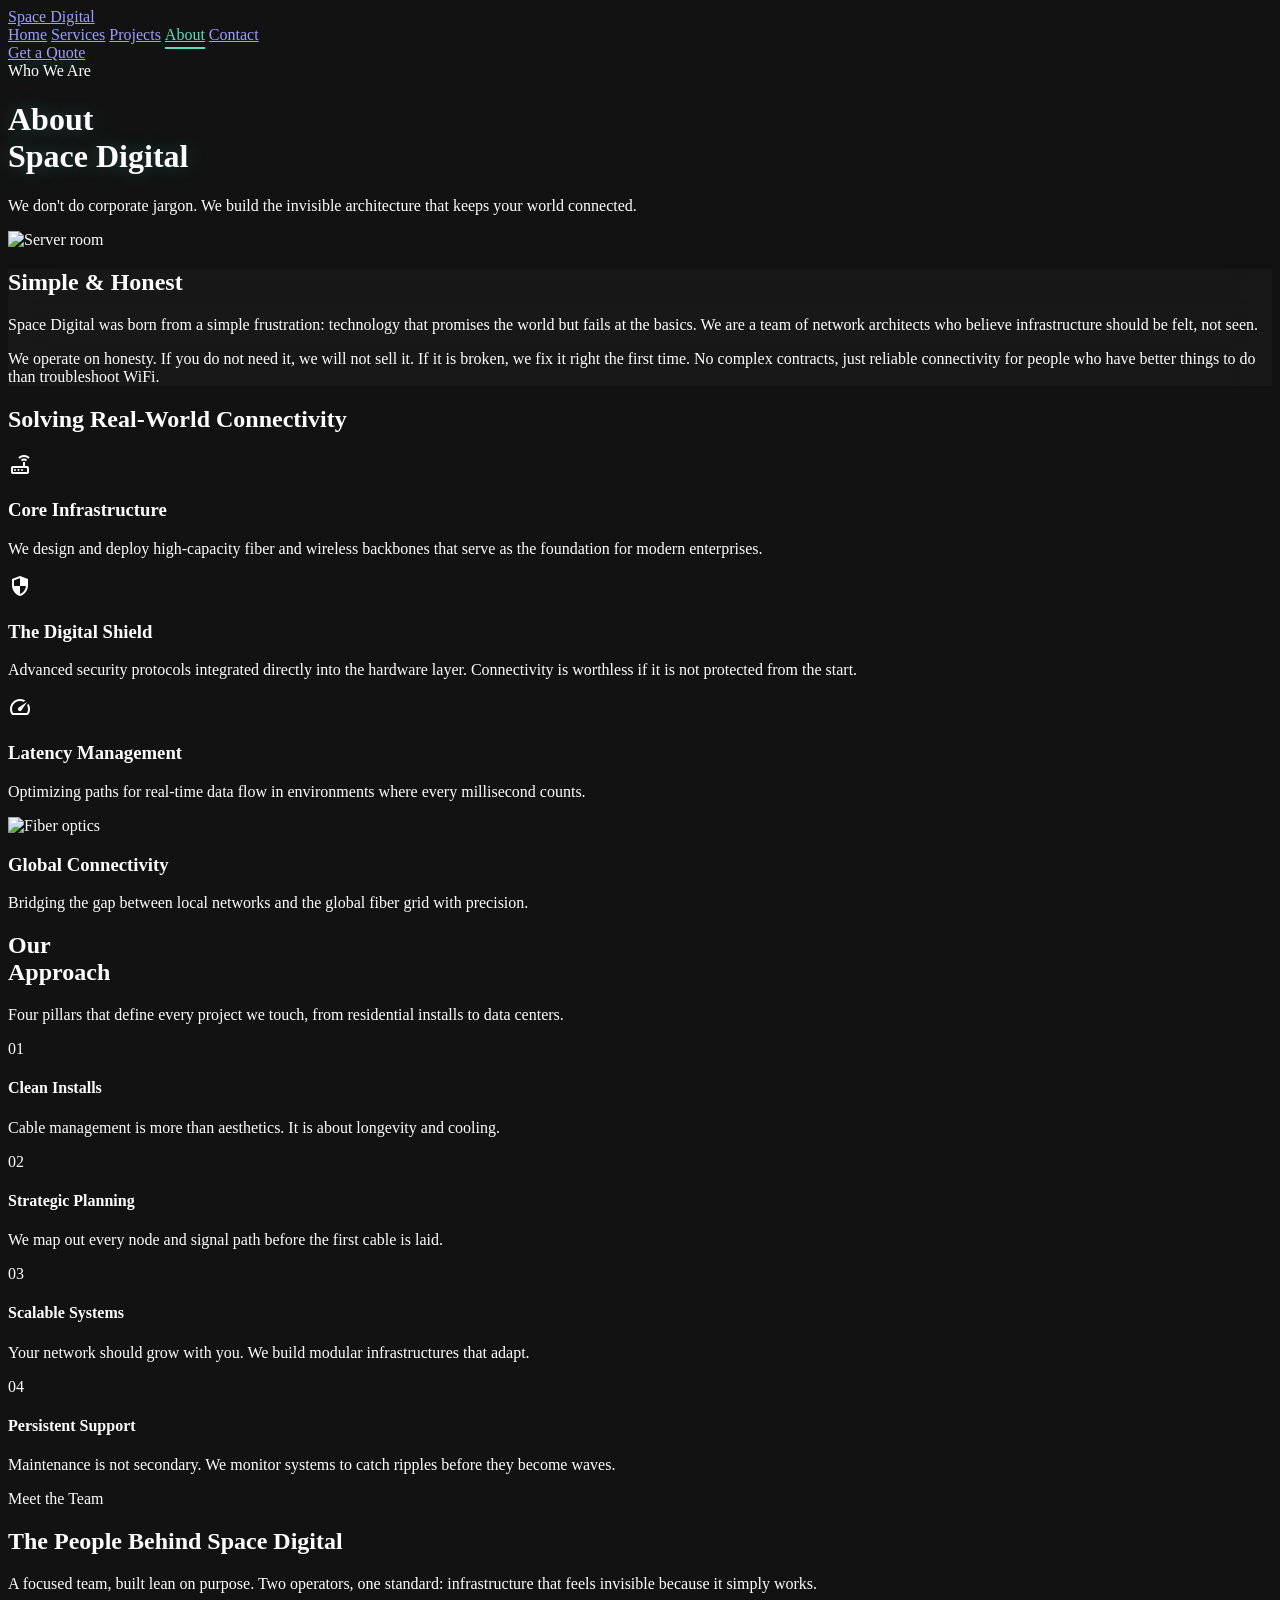
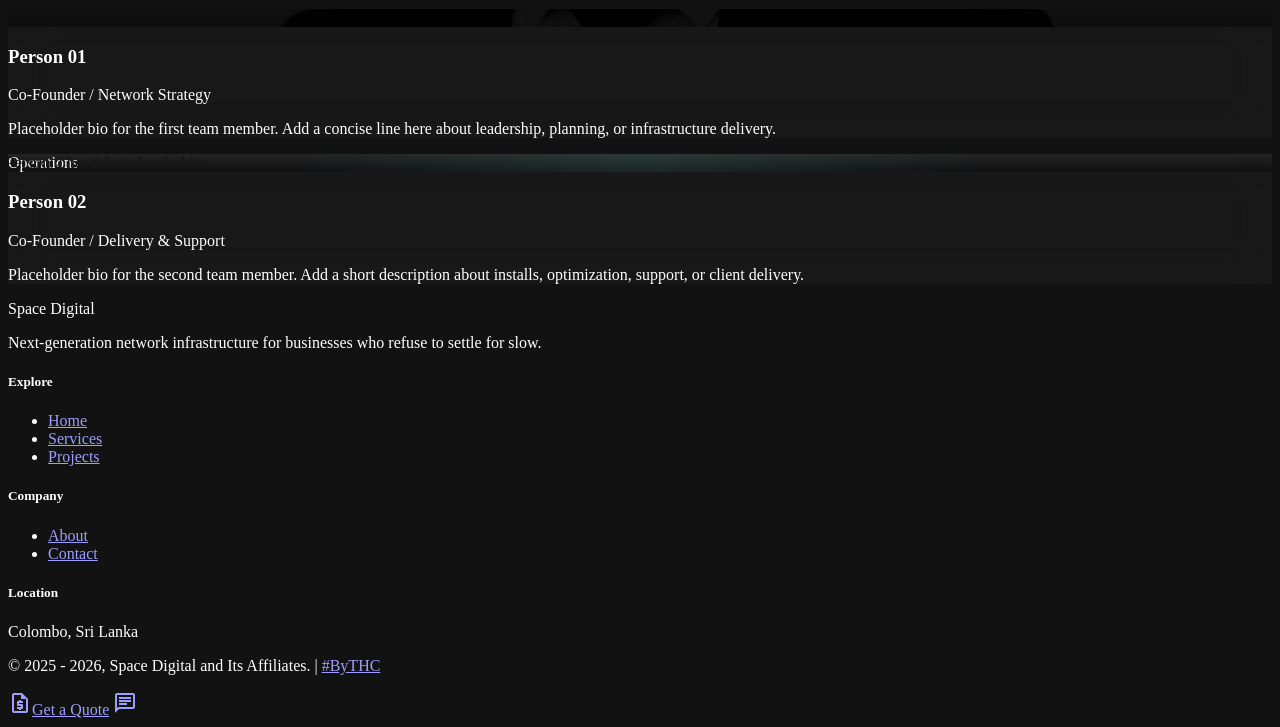
==== about.html @ 9ad829d1 "Initial clean upload" ====
<!DOCTYPE html>
<html class="dark" lang="en">
<head>
  <meta charset="utf-8" />
  <meta name="viewport" content="width=device-width, initial-scale=1.0" />
  <title>Space Digital | About</title>
  <script src="https://cdn.tailwindcss.com?plugins=forms,container-queries"></script>
  <link rel="stylesheet" href="https://fonts.googleapis.com/css2?family=Space+Grotesk:wght@300;400;500;600;700&family=Inter:wght@300;400;500;600;700&display=swap" />
  <link rel="stylesheet" href="https://fonts.googleapis.com/css2?family=Material+Symbols+Outlined:wght,FILL@100..700,0..1&display=swap" />
  <script>
    tailwind.config = { darkMode: "class", theme: { extend: { colors: { background: "#131318", primary: "#61dbbf", primaryContainer: "#10a38a", secondary: "#87f032", tertiary: "#00daf3", onSurface: "#e4e1e9", onSurfaceVariant: "#bccac4", surfaceContainerLow: "#1b1b20", surfaceContainerLowest: "#0e0e13", surfaceContainerHigh: "#2a292f", outlineVariant: "#3d4945" }, fontFamily: { headline: ["Space Grotesk"], body: ["Inter"] } } } };
  </script>
  <link rel="stylesheet" href="./styles.css" />
</head>
<body class="min-h-screen bg-background text-onSurface font-body selection:bg-primary/30" data-page="about">
  <nav class="fixed top-0 z-50 w-full border-b border-white/5 bg-[#0e0e12]/80 backdrop-blur-xl">
    <div class="mx-auto flex max-w-7xl items-center justify-between px-8 py-5">
      <a class="font-headline text-2xl font-bold tracking-tighter text-primary" href="./index.html">Space Digital</a>
      <div class="hidden items-center gap-10 md:flex">
        <a class="font-headline text-sm tracking-tight text-onSurface/70 hover:text-primary" data-nav="home" href="./index.html">Home</a>
        <a class="font-headline text-sm tracking-tight text-onSurface/70 hover:text-primary" data-nav="services" href="./services.html">Services</a>
        <a class="font-headline text-sm tracking-tight text-onSurface/70 hover:text-primary" data-nav="projects" href="./projects.html">Projects</a>
        <a class="font-headline text-sm tracking-tight text-onSurface/70 hover:text-primary" data-nav="about" href="./about.html">About</a>
        <a class="font-headline text-sm tracking-tight text-onSurface/70 hover:text-primary" data-nav="contact" href="./contact.html">Contact</a>
      </div>
      <a class="primary-glow-btn rounded-full bg-[#009F86] px-7 py-2.5 text-sm font-bold text-white" href="./contact.html">Get a Quote</a>
    </div>
  </nav>

  <main class="relative overflow-hidden pt-32">
    <div class="connectivity-grid-dots absolute inset-0 pointer-events-none opacity-50"></div>
    <header class="relative z-10 mx-auto mb-32 max-w-7xl px-8">
      <div class="grid items-end gap-12 md:grid-cols-2">
        <div class="space-y-6"><span class="inline-block rounded-full bg-surfaceContainerHigh px-3 py-1 text-xs font-bold uppercase tracking-[0.2em] text-secondary">Who We Are</span><h1 class="text-glow font-headline text-6xl font-bold leading-none tracking-tighter md:text-8xl">About <br /><span class="text-primary">Space Digital</span></h1></div>
        <div class="pb-2"><p class="max-w-md border-l-4 border-primary/20 pl-6 text-xl font-light italic leading-relaxed text-onSurfaceVariant md:text-2xl">We don&apos;t do corporate jargon. We build the invisible architecture that keeps your world connected.</p></div>
      </div>
    </header>

    <section class="relative z-10 mx-auto max-w-7xl px-8 py-24">
      <div class="grid items-center gap-8 md:grid-cols-12">
        <div class="relative aspect-[16/9] overflow-hidden rounded-2xl shadow-2xl md:col-span-7"><img class="h-full w-full object-cover grayscale transition-all duration-700 hover:grayscale-0" src="https://lh3.googleusercontent.com/aida-public/[base64]" alt="Server room" /><div class="absolute inset-0 bg-gradient-to-t from-background via-transparent to-transparent"></div></div>
        <div class="z-20 md:-ml-12 md:col-span-5"><div class="glass-panel rounded-3xl border border-outlineVariant/10 p-10"><h2 class="mb-6 font-headline text-3xl font-bold text-primary">Simple &amp; Honest</h2><p class="mb-6 leading-relaxed text-onSurfaceVariant">Space Digital was born from a simple frustration: technology that promises the world but fails at the basics. We are a team of network architects who believe infrastructure should be felt, not seen.</p><p class="leading-relaxed text-onSurfaceVariant">We operate on honesty. If you do not need it, we will not sell it. If it is broken, we fix it right the first time. No complex contracts, just reliable connectivity for people who have better things to do than troubleshoot WiFi.</p></div></div>
      </div>
    </section>

    <section class="relative z-10 bg-surfaceContainerLowest/50 py-24">
      <div class="mx-auto max-w-7xl px-8">
        <div class="mb-16"><h2 class="mb-4 font-headline text-4xl font-bold tracking-tight">Solving Real-World Connectivity</h2><div class="h-1 w-24 rounded-full bg-secondary"></div></div>
        <div class="grid grid-cols-1 gap-6 md:grid-cols-3">
          <div class="rounded-3xl bg-surfaceContainerLow p-10 hover:bg-surfaceContainerHigh md:col-span-2"><span class="material-symbols-outlined mb-6 text-4xl text-primary">router</span><h3 class="mb-4 font-headline text-2xl font-bold">Core Infrastructure</h3><p class="text-lg text-onSurfaceVariant">We design and deploy high-capacity fiber and wireless backbones that serve as the foundation for modern enterprises.</p></div>
          <div class="rounded-3xl bg-primaryContainer p-10 text-[#003027]"><span class="material-symbols-outlined mb-6 text-4xl" style="font-variation-settings: 'FILL' 1;">security</span><h3 class="mb-4 font-headline text-2xl font-bold">The Digital Shield</h3><p class="opacity-90">Advanced security protocols integrated directly into the hardware layer. Connectivity is worthless if it is not protected from the start.</p></div>
          <div class="rounded-3xl bg-surfaceContainerLow p-10 hover:bg-surfaceContainerHigh"><span class="material-symbols-outlined mb-6 text-4xl text-tertiary">speed</span><h3 class="mb-4 font-headline text-2xl font-bold">Latency Management</h3><p class="text-onSurfaceVariant">Optimizing paths for real-time data flow in environments where every millisecond counts.</p></div>
          <div class="group relative overflow-hidden rounded-3xl md:col-span-2"><img class="h-80 w-full scale-105 object-cover transition-transform duration-1000 group-hover:scale-100" src="https://lh3.googleusercontent.com/aida-public/[base64]" alt="Fiber optics" /><div class="absolute inset-0 flex flex-col justify-end bg-black/60 p-10"><h3 class="mb-2 font-headline text-2xl font-bold text-white">Global Connectivity</h3><p class="max-w-md text-white/70">Bridging the gap between local networks and the global fiber grid with precision.</p></div></div>
        </div>
      </div>
    </section>

    <section class="relative z-10 mx-auto max-w-7xl px-8 py-32">
      <div class="grid gap-12 md:grid-cols-4">
        <div class="space-y-8"><h2 class="font-headline text-5xl font-bold leading-none tracking-tighter">Our <br /><span class="text-secondary">Approach</span></h2><p class="text-onSurfaceVariant">Four pillars that define every project we touch, from residential installs to data centers.</p></div>
        <div class="space-y-16 md:col-span-3">
          <div class="grid gap-12 md:grid-cols-2">
            <div class="group relative"><div class="absolute -left-8 top-0 font-headline text-6xl font-black text-outlineVariant/10 group-hover:text-primary/10">01</div><h4 class="mb-4 flex items-center gap-3 font-headline text-xl font-bold">Clean Installs <span class="h-px flex-1 bg-outlineVariant/20"></span></h4><p class="text-onSurfaceVariant">Cable management is more than aesthetics. It is about longevity and cooling.</p></div>
            <div class="group relative"><div class="absolute -left-8 top-0 font-headline text-6xl font-black text-outlineVariant/10 group-hover:text-primary/10">02</div><h4 class="mb-4 flex items-center gap-3 font-headline text-xl font-bold">Strategic Planning <span class="h-px flex-1 bg-outlineVariant/20"></span></h4><p class="text-onSurfaceVariant">We map out every node and signal path before the first cable is laid.</p></div>
            <div class="group relative"><div class="absolute -left-8 top-0 font-headline text-6xl font-black text-outlineVariant/10 group-hover:text-primary/10">03</div><h4 class="mb-4 flex items-center gap-3 font-headline text-xl font-bold">Scalable Systems <span class="h-px flex-1 bg-outlineVariant/20"></span></h4><p class="text-onSurfaceVariant">Your network should grow with you. We build modular infrastructures that adapt.</p></div>
            <div class="group relative"><div class="absolute -left-8 top-0 font-headline text-6xl font-black text-outlineVariant/10 group-hover:text-primary/10">04</div><h4 class="mb-4 flex items-center gap-3 font-headline text-xl font-bold">Persistent Support <span class="h-px flex-1 bg-outlineVariant/20"></span></h4><p class="text-onSurfaceVariant">Maintenance is not secondary. We monitor systems to catch ripples before they become waves.</p></div>
          </div>
        </div>
      </div>
    </section>

    <section class="relative z-10 bg-surfaceContainerLowest/40 py-32">
      <div class="mx-auto max-w-7xl px-8">
        <div class="mb-16 flex flex-col gap-6 md:flex-row md:items-end md:justify-between">
          <div>
            <span class="mb-4 inline-block rounded-full bg-surfaceContainerHigh px-3 py-1 text-xs font-bold uppercase tracking-[0.2em] text-secondary">Meet the Team</span>
            <h2 class="font-headline text-4xl font-bold tracking-tight md:text-5xl">The People Behind <span class="text-primary">Space Digital</span></h2>
          </div>
          <p class="max-w-xl text-onSurfaceVariant">A focused team, built lean on purpose. Two operators, one standard: infrastructure that feels invisible because it simply works.</p>
        </div>

        <div class="grid grid-cols-1 gap-8 md:grid-cols-2">
          <article class="team-card glass-panel rounded-[2rem] border border-outlineVariant/10 p-5 transition-all duration-500 hover:border-primary/20 hover:bg-surfaceContainerHigh/20">
            <div class="team-portrait aspect-[4/5] rounded-[1.5rem]">
              <img class="team-portrait-muted" src="./assets/person-1-headshot.jpg" alt="Person 1 headshot placeholder" />
              <img class="team-portrait-color" src="./assets/person-1-headshot.jpg" alt="Person 1 headshot" />
              <div class="absolute inset-0 bg-gradient-to-t from-background via-transparent to-transparent"></div>
              <div class="absolute left-6 top-6 rounded-full border border-white/10 bg-background/50 px-3 py-1 text-[10px] font-bold uppercase tracking-[0.2em] text-secondary backdrop-blur-md">Founder</div>
            </div>
            <div class="grid gap-6 p-4 pt-8 md:grid-cols-[1.2fr_1fr]">
              <div>
                <h3 class="font-headline text-3xl font-bold">Person 01</h3>
                <p class="mt-2 text-sm font-semibold uppercase tracking-[0.18em] text-primary">Co-Founder / Network Strategy</p>
              </div>
              <p class="text-sm leading-relaxed text-onSurfaceVariant">Placeholder bio for the first team member. Add a concise line here about leadership, planning, or infrastructure delivery.</p>
            </div>
          </article>

          <article class="team-card glass-panel rounded-[2rem] border border-outlineVariant/10 p-5 transition-all duration-500 hover:border-primary/20 hover:bg-surfaceContainerHigh/20">
            <div class="team-portrait aspect-[4/5] rounded-[1.5rem]">
              <img class="team-portrait-muted" src="./assets/person-2-headshot.jpg" alt="Person 2 headshot placeholder" />
              <img class="team-portrait-color" src="./assets/person-2-headshot.jpg" alt="Person 2 headshot" />
              <div class="absolute inset-0 bg-gradient-to-t from-background via-transparent to-transparent"></div>
              <div class="absolute left-6 top-6 rounded-full border border-white/10 bg-background/50 px-3 py-1 text-[10px] font-bold uppercase tracking-[0.2em] text-secondary backdrop-blur-md">Operations</div>
            </div>
            <div class="grid gap-6 p-4 pt-8 md:grid-cols-[1.2fr_1fr]">
              <div>
                <h3 class="font-headline text-3xl font-bold">Person 02</h3>
                <p class="mt-2 text-sm font-semibold uppercase tracking-[0.18em] text-primary">Co-Founder / Delivery &amp; Support</p>
              </div>
              <p class="text-sm leading-relaxed text-onSurfaceVariant">Placeholder bio for the second team member. Add a short description about installs, optimization, support, or client delivery.</p>
            </div>
          </article>
        </div>
      </div>
    </section>
  </main>

  <div data-footer></div>

  <nav class="fixed bottom-6 left-6 right-6 z-50 flex items-center justify-around rounded-full border border-white/10 bg-[#0e0e12]/80 p-3 shadow-2xl backdrop-blur-2xl md:hidden">
    <a class="flex items-center gap-2 rounded-full bg-primary px-8 py-3 text-white" href="./contact.html"><span class="material-symbols-outlined text-xl">request_quote</span><span class="text-[10px] font-bold uppercase tracking-widest">Get a Quote</span></a>
    <a class="flex items-center justify-center px-6 py-3 text-onSurface" href="./contact.html"><span class="material-symbols-outlined text-2xl text-secondary">chat</span></a>
  </nav>

  <script src="./script.js"></script>
</body>
</html>
---- styles.css ----
:root { color-scheme: dark; }
body { overflow-x: hidden; }
.material-symbols-outlined { font-variation-settings: "FILL" 0, "wght" 400, "GRAD" 0, "opsz" 24; }
.glass-panel { background: rgba(53, 52, 58, 0.2); backdrop-filter: blur(20px); -webkit-backdrop-filter: blur(20px); }
.glass-card { background: rgba(31, 31, 37, 0.4); backdrop-filter: blur(20px); border: 1px solid rgba(0, 159, 134, 0.1); transition: all 0.5s cubic-bezier(0.4, 0, 0.2, 1); }
.glass-card:hover { border-color: rgba(0, 159, 134, 0.3); box-shadow: 0 15px 40px -10px rgba(0, 0, 0, 0.5), 0 0 20px rgba(0, 159, 134, 0.1); transform: translateY(-6px); }
.text-glow { text-shadow: 0 0 20px rgba(97, 219, 191, 0.3); }
.orbit-arc { background: radial-gradient(circle at top right, rgba(97, 219, 191, 0.08), transparent 70%); }
.connectivity-grid { background-size: 40px 40px; background-image: linear-gradient(to right, rgba(61, 73, 69, 0.05) 1px, transparent 1px), linear-gradient(to bottom, rgba(61, 73, 69, 0.05) 1px, transparent 1px); }
.connectivity-grid-dots { background-image: radial-gradient(circle at 2px 2px, rgba(61, 73, 69, 0.15) 1px, transparent 0); background-size: 40px 40px; }
.primary-glow-btn { box-shadow: 0 4px 20px -5px rgba(0, 159, 134, 0.4); transition: all 0.4s cubic-bezier(0.4, 0, 0.2, 1); }
.primary-glow-btn:hover { box-shadow: 0 10px 30px -5px rgba(0, 159, 134, 0.6); transform: translateY(-2px); }
.whatsapp-glow { box-shadow: 0 4px 15px -3px rgba(37, 211, 102, 0.2); transition: all 0.4s cubic-bezier(0.4, 0, 0.2, 1); }
.whatsapp-glow:hover { box-shadow: 0 10px 25px -3px rgba(37, 211, 102, 0.4); transform: translateY(-2px); }
.bg-gradient-section { background: radial-gradient(circle at 50% 50%, rgba(0, 159, 134, 0.03) 0%, transparent 70%); }
@keyframes wave { 0% { transform: scale(0.8); opacity: 0; } 50% { opacity: 0.5; } 100% { transform: scale(2); opacity: 0; } }
.signal-wave { animation: wave 4s infinite linear; }
.signal-wave-delay-1 { animation-delay: 1.3s; }
.signal-wave-delay-2 { animation-delay: 2.6s; }
.active-nav { color: #61dbbf; border-bottom: 2px solid #61dbbf; padding-bottom: 0.25rem; font-weight: 500; }

.team-portrait {
  position: relative;
  overflow: hidden;
  background:
    radial-gradient(circle at top, rgba(97, 219, 191, 0.12), transparent 55%),
    linear-gradient(180deg, rgba(255, 255, 255, 0.05), rgba(0, 0, 0, 0.35));
}

.team-portrait img {
  position: absolute;
  inset: 0;
  width: 100%;
  height: 100%;
  object-fit: cover;
}

.team-portrait .team-portrait-muted {
  filter: grayscale(1) brightness(0.12) contrast(1.1);
  transform: scale(1.03);
  transition: opacity 0.6s ease, transform 0.6s ease;
}

.team-portrait .team-portrait-color {
  opacity: 0;
  transition: opacity 0.6s ease, transform 0.6s ease;
}

.team-card:hover .team-portrait .team-portrait-muted {
  opacity: 0;
  transform: scale(1);
}

.team-card:hover .team-portrait .team-portrait-color {
  opacity: 1;
  transform: scale(1.03);
}
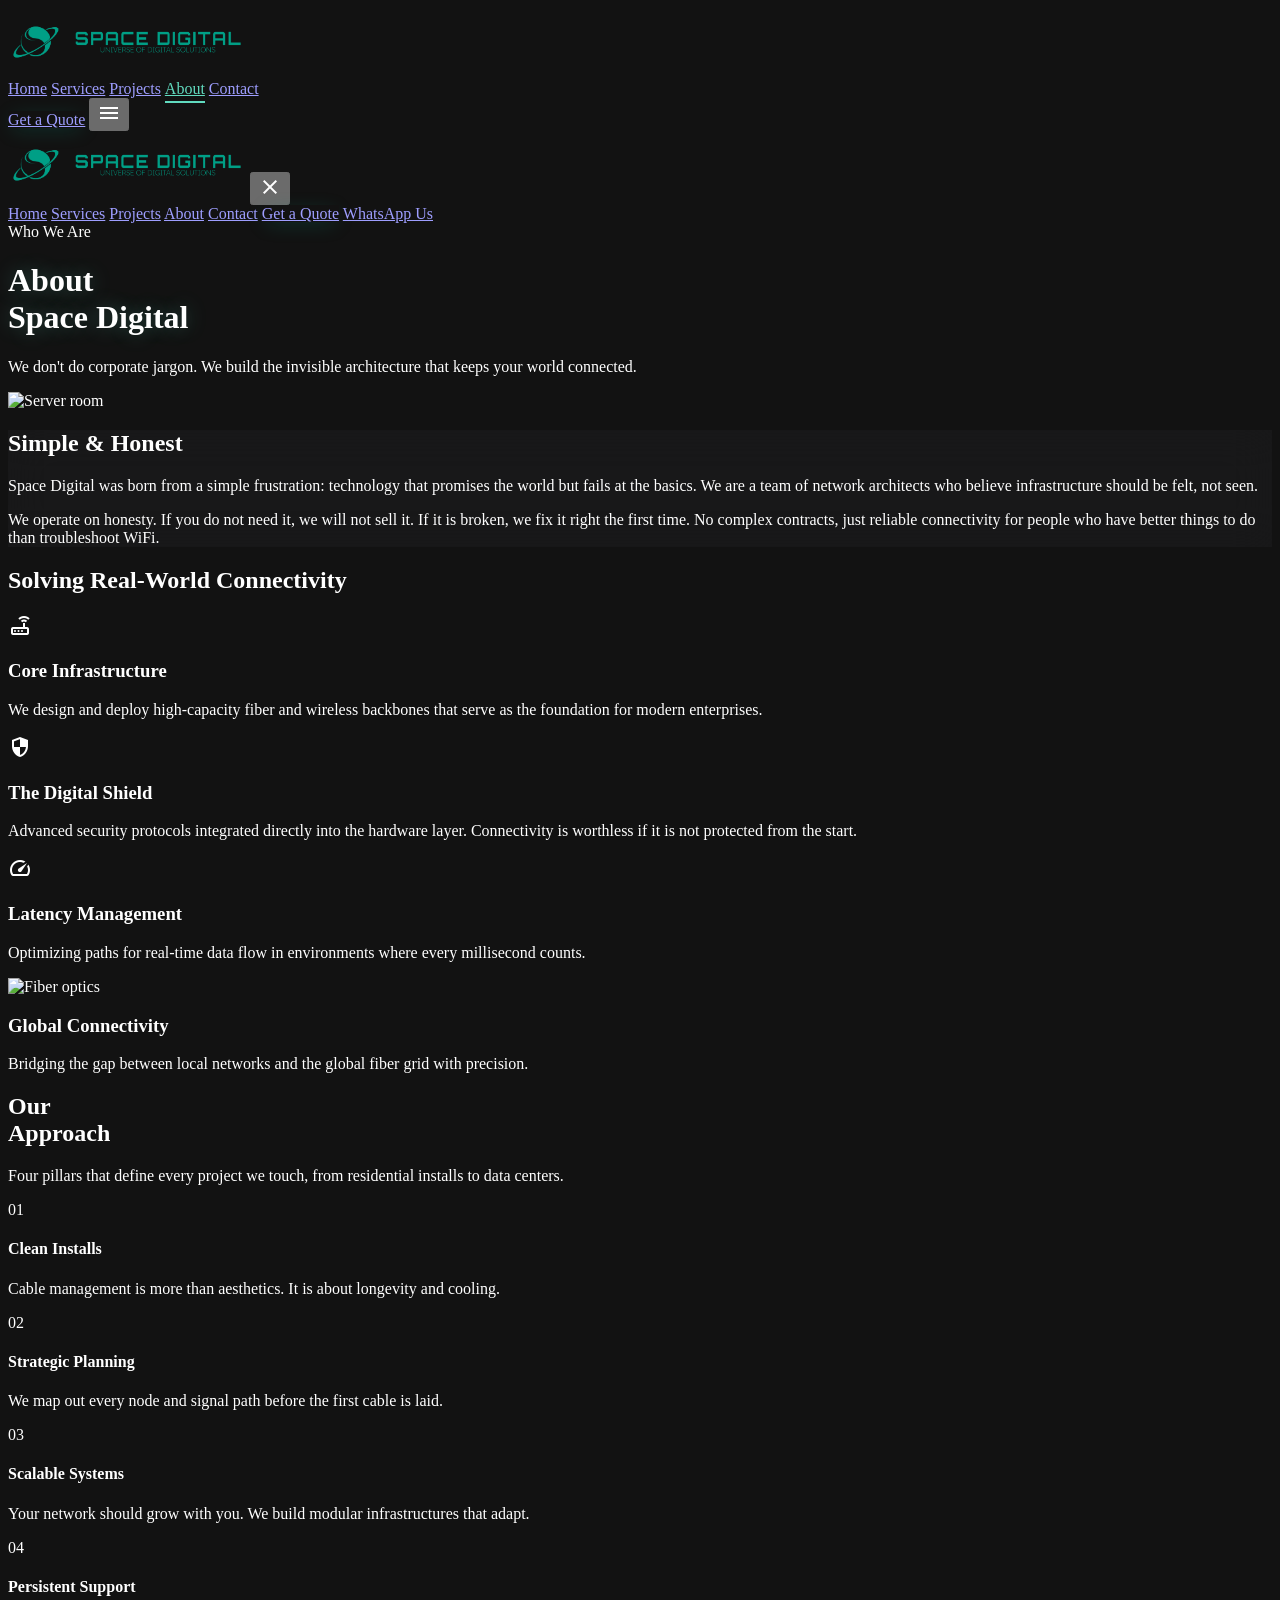
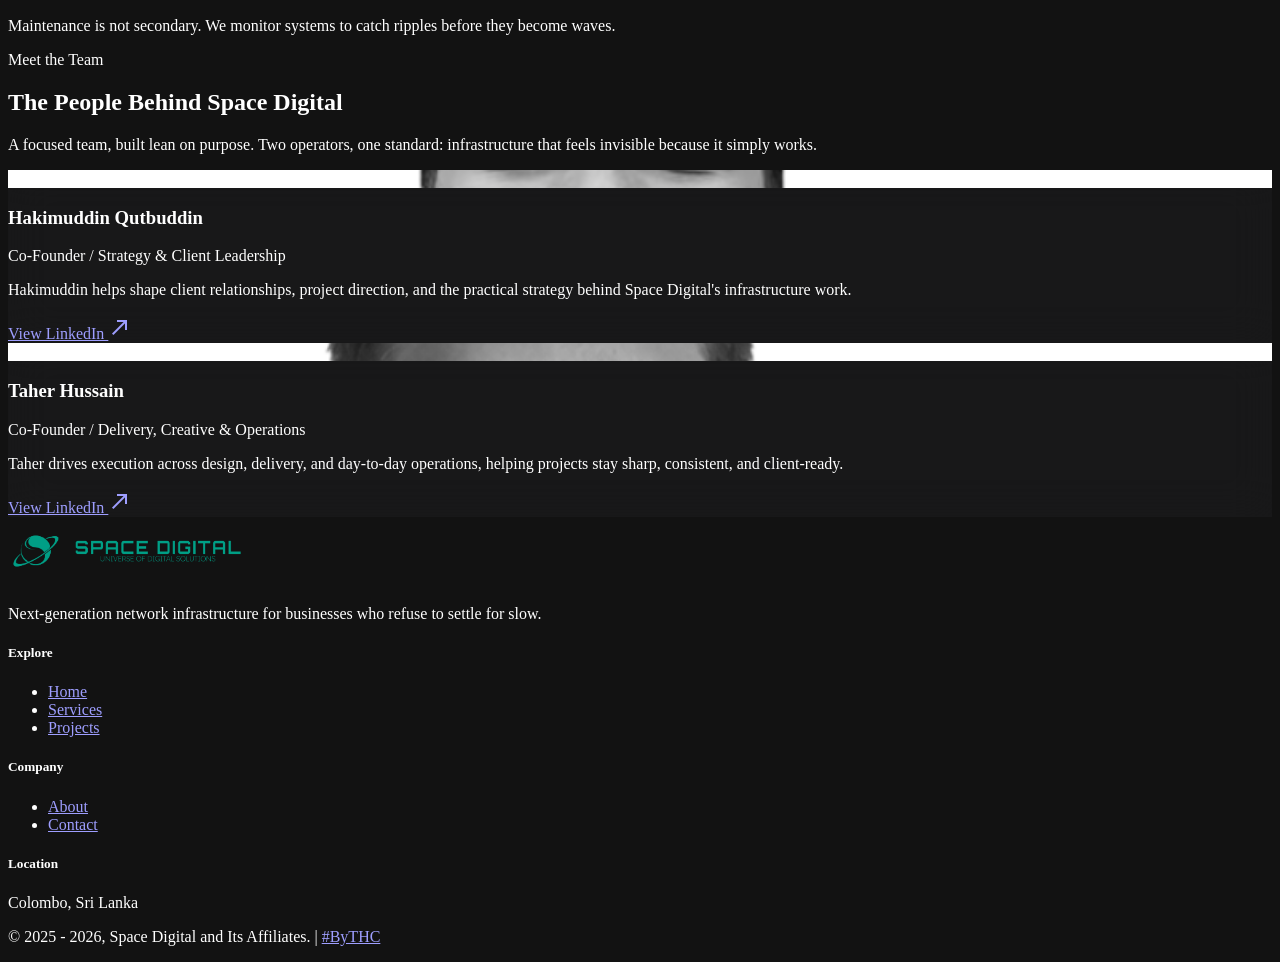
==== commit 6d96be96: "With About Changes" ====
--- a/about.html
+++ b/about.html
@@ -15,7 +15,7 @@
 <body class="min-h-screen bg-background text-onSurface font-body selection:bg-primary/30" data-page="about">
   <nav class="fixed top-0 z-50 w-full border-b border-white/5 bg-[#0e0e12]/80 backdrop-blur-xl">
     <div class="mx-auto flex max-w-7xl items-center justify-between px-8 py-5">
-      <a class="font-headline text-2xl font-bold tracking-tighter text-primary" href="./index.html">Space Digital</a>
+      <a class="inline-flex items-center" href="./index.html"><img class="site-logo" src="./assets/logo.png" alt="Space Digital logo" /></a>
       <div class="hidden items-center gap-10 md:flex">
         <a class="font-headline text-sm tracking-tight text-onSurface/70 hover:text-primary" data-nav="home" href="./index.html">Home</a>
         <a class="font-headline text-sm tracking-tight text-onSurface/70 hover:text-primary" data-nav="services" href="./services.html">Services</a>
@@ -23,9 +23,32 @@
         <a class="font-headline text-sm tracking-tight text-onSurface/70 hover:text-primary" data-nav="about" href="./about.html">About</a>
         <a class="font-headline text-sm tracking-tight text-onSurface/70 hover:text-primary" data-nav="contact" href="./contact.html">Contact</a>
       </div>
-      <a class="primary-glow-btn rounded-full bg-[#009F86] px-7 py-2.5 text-sm font-bold text-white" href="./contact.html">Get a Quote</a>
+      <div class="flex items-center gap-3">
+        <a class="primary-glow-btn hidden rounded-full bg-[#009F86] px-7 py-2.5 text-sm font-bold text-white md:inline-flex" href="./contact.html">Get a Quote</a>
+        <button class="inline-flex h-12 w-12 items-center justify-center rounded-full border border-white/10 bg-white/5 text-onSurface md:hidden" type="button" aria-label="Open menu" data-mobile-menu-toggle>
+          <span class="material-symbols-outlined">menu</span>
+        </button>
+      </div>
     </div>
   </nav>
+
+  <div class="fixed inset-0 z-[60] hidden bg-background/95 backdrop-blur-xl md:hidden" data-mobile-menu>
+    <div class="flex items-center justify-between border-b border-white/5 px-6 py-5">
+      <a class="inline-flex items-center" href="./index.html"><img class="site-logo" src="./assets/logo.png" alt="Space Digital logo" /></a>
+      <button class="inline-flex h-12 w-12 items-center justify-center rounded-full border border-white/10 bg-white/5 text-onSurface" type="button" aria-label="Close menu" data-mobile-menu-close>
+        <span class="material-symbols-outlined">close</span>
+      </button>
+    </div>
+    <div class="flex flex-col gap-3 px-6 py-8">
+      <a class="rounded-2xl bg-surfaceContainerLow px-5 py-4 font-headline text-lg text-onSurface" href="./index.html">Home</a>
+      <a class="rounded-2xl bg-surfaceContainerLow px-5 py-4 font-headline text-lg text-onSurface" href="./services.html">Services</a>
+      <a class="rounded-2xl bg-surfaceContainerLow px-5 py-4 font-headline text-lg text-onSurface" href="./projects.html">Projects</a>
+      <a class="rounded-2xl bg-surfaceContainerLow px-5 py-4 font-headline text-lg text-onSurface" href="./about.html">About</a>
+      <a class="rounded-2xl bg-surfaceContainerLow px-5 py-4 font-headline text-lg text-onSurface" href="./contact.html">Contact</a>
+      <a class="primary-glow-btn mt-4 inline-flex items-center justify-center rounded-full bg-primary px-6 py-4 font-bold text-white" href="./contact.html">Get a Quote</a>
+      <a class="inline-flex items-center justify-center rounded-full border border-secondary/20 bg-secondary/10 px-6 py-4 font-bold text-secondary" href="https://wa.me/94721520716" target="_blank" rel="noopener noreferrer">WhatsApp Us</a>
+    </div>
+  </div>
 
   <main class="relative overflow-hidden pt-32">
     <div class="connectivity-grid-dots absolute inset-0 pointer-events-none opacity-50"></div>
@@ -81,34 +104,46 @@
 
         <div class="grid grid-cols-1 gap-8 md:grid-cols-2">
           <article class="team-card glass-panel rounded-[2rem] border border-outlineVariant/10 p-5 transition-all duration-500 hover:border-primary/20 hover:bg-surfaceContainerHigh/20">
-            <div class="team-portrait aspect-[4/5] rounded-[1.5rem]">
-              <img class="team-portrait-muted" src="./assets/person-1-headshot.jpg" alt="Person 1 headshot placeholder" />
-              <img class="team-portrait-color" src="./assets/person-1-headshot.jpg" alt="Person 1 headshot" />
+            <div class="team-portrait aspect-[2/3] rounded-[1.5rem]">
+              <img class="team-portrait-muted" src="./assets/hakbw.png" alt="Hakimuddin Qutbuddin headshot" />
+              <img class="team-portrait-color" src="./assets/hakclr.png" alt="Hakimuddin Qutbuddin headshot in color" />
               <div class="absolute inset-0 bg-gradient-to-t from-background via-transparent to-transparent"></div>
-              <div class="absolute left-6 top-6 rounded-full border border-white/10 bg-background/50 px-3 py-1 text-[10px] font-bold uppercase tracking-[0.2em] text-secondary backdrop-blur-md">Founder</div>
+              <div class="absolute left-6 top-6 rounded-full border border-white/10 bg-background/50 px-3 py-1 text-[10px] font-bold uppercase tracking-[0.2em] text-secondary backdrop-blur-md">Leadership</div>
             </div>
             <div class="grid gap-6 p-4 pt-8 md:grid-cols-[1.2fr_1fr]">
               <div>
-                <h3 class="font-headline text-3xl font-bold">Person 01</h3>
-                <p class="mt-2 text-sm font-semibold uppercase tracking-[0.18em] text-primary">Co-Founder / Network Strategy</p>
+                <h3 class="font-headline text-3xl font-bold">Hakimuddin Qutbuddin</h3>
+                <p class="mt-2 text-sm font-semibold uppercase tracking-[0.18em] text-primary">Co-Founder / Strategy &amp; Client Leadership</p>
               </div>
-              <p class="text-sm leading-relaxed text-onSurfaceVariant">Placeholder bio for the first team member. Add a concise line here about leadership, planning, or infrastructure delivery.</p>
+              <div class="space-y-4">
+                <p class="text-sm leading-relaxed text-onSurfaceVariant">Hakimuddin helps shape client relationships, project direction, and the practical strategy behind Space Digital&apos;s infrastructure work.</p>
+                <a class="inline-flex items-center gap-2 text-sm font-semibold text-primary transition-colors hover:text-secondary" href="https://www.linkedin.com/in/hakimuddin-qutbuddin-0a869228b/" target="_blank" rel="noopener noreferrer">
+                  View LinkedIn
+                  <span class="material-symbols-outlined text-base">north_east</span>
+                </a>
+              </div>
             </div>
           </article>
 
           <article class="team-card glass-panel rounded-[2rem] border border-outlineVariant/10 p-5 transition-all duration-500 hover:border-primary/20 hover:bg-surfaceContainerHigh/20">
-            <div class="team-portrait aspect-[4/5] rounded-[1.5rem]">
-              <img class="team-portrait-muted" src="./assets/person-2-headshot.jpg" alt="Person 2 headshot placeholder" />
-              <img class="team-portrait-color" src="./assets/person-2-headshot.jpg" alt="Person 2 headshot" />
+            <div class="team-portrait aspect-[2/3] rounded-[1.5rem]">
+              <img class="team-portrait-muted" src="./assets/thbw.png" alt="Taher Hussain headshot" />
+              <img class="team-portrait-color" src="./assets/thclr.png" alt="Taher Hussain headshot in color" />
               <div class="absolute inset-0 bg-gradient-to-t from-background via-transparent to-transparent"></div>
-              <div class="absolute left-6 top-6 rounded-full border border-white/10 bg-background/50 px-3 py-1 text-[10px] font-bold uppercase tracking-[0.2em] text-secondary backdrop-blur-md">Operations</div>
+              <div class="absolute left-6 top-6 rounded-full border border-white/10 bg-background/50 px-3 py-1 text-[10px] font-bold uppercase tracking-[0.2em] text-secondary backdrop-blur-md">Execution</div>
             </div>
             <div class="grid gap-6 p-4 pt-8 md:grid-cols-[1.2fr_1fr]">
               <div>
-                <h3 class="font-headline text-3xl font-bold">Person 02</h3>
-                <p class="mt-2 text-sm font-semibold uppercase tracking-[0.18em] text-primary">Co-Founder / Delivery &amp; Support</p>
+                <h3 class="font-headline text-3xl font-bold">Taher Hussain</h3>
+                <p class="mt-2 text-sm font-semibold uppercase tracking-[0.18em] text-primary">Co-Founder / Delivery, Creative &amp; Operations</p>
               </div>
-              <p class="text-sm leading-relaxed text-onSurfaceVariant">Placeholder bio for the second team member. Add a short description about installs, optimization, support, or client delivery.</p>
+              <div class="space-y-4">
+                <p class="text-sm leading-relaxed text-onSurfaceVariant">Taher drives execution across design, delivery, and day-to-day operations, helping projects stay sharp, consistent, and client-ready.</p>
+                <a class="inline-flex items-center gap-2 text-sm font-semibold text-primary transition-colors hover:text-secondary" href="https://linkedin.com/in/taher-hussain" target="_blank" rel="noopener noreferrer">
+                  View LinkedIn
+                  <span class="material-symbols-outlined text-base">north_east</span>
+                </a>
+              </div>
             </div>
           </article>
         </div>
@@ -118,11 +153,6 @@
 
   <div data-footer></div>
 
-  <nav class="fixed bottom-6 left-6 right-6 z-50 flex items-center justify-around rounded-full border border-white/10 bg-[#0e0e12]/80 p-3 shadow-2xl backdrop-blur-2xl md:hidden">
-    <a class="flex items-center gap-2 rounded-full bg-primary px-8 py-3 text-white" href="./contact.html"><span class="material-symbols-outlined text-xl">request_quote</span><span class="text-[10px] font-bold uppercase tracking-widest">Get a Quote</span></a>
-    <a class="flex items-center justify-center px-6 py-3 text-onSurface" href="./contact.html"><span class="material-symbols-outlined text-2xl text-secondary">chat</span></a>
-  </nav>
-
   <script src="./script.js"></script>
 </body>
 </html>
--- a/styles.css
+++ b/styles.css
@@ -19,6 +19,12 @@
 .signal-wave-delay-2 { animation-delay: 2.6s; }
 .active-nav { color: #61dbbf; border-bottom: 2px solid #61dbbf; padding-bottom: 0.25rem; font-weight: 500; }
 
+.site-logo {
+  height: 4.25rem;
+  width: auto;
+  object-fit: contain;
+}
+
 .team-portrait {
   position: relative;
   overflow: hidden;
@@ -33,16 +39,18 @@
   width: 100%;
   height: 100%;
   object-fit: cover;
+  object-position: center 18%;
 }
 
 .team-portrait .team-portrait-muted {
-  filter: grayscale(1) brightness(0.12) contrast(1.1);
-  transform: scale(1.03);
+  opacity: 1;
+  transform: scale(1.01);
   transition: opacity 0.6s ease, transform 0.6s ease;
 }
 
 .team-portrait .team-portrait-color {
   opacity: 0;
+  transform: scale(1.01);
   transition: opacity 0.6s ease, transform 0.6s ease;
 }
 
